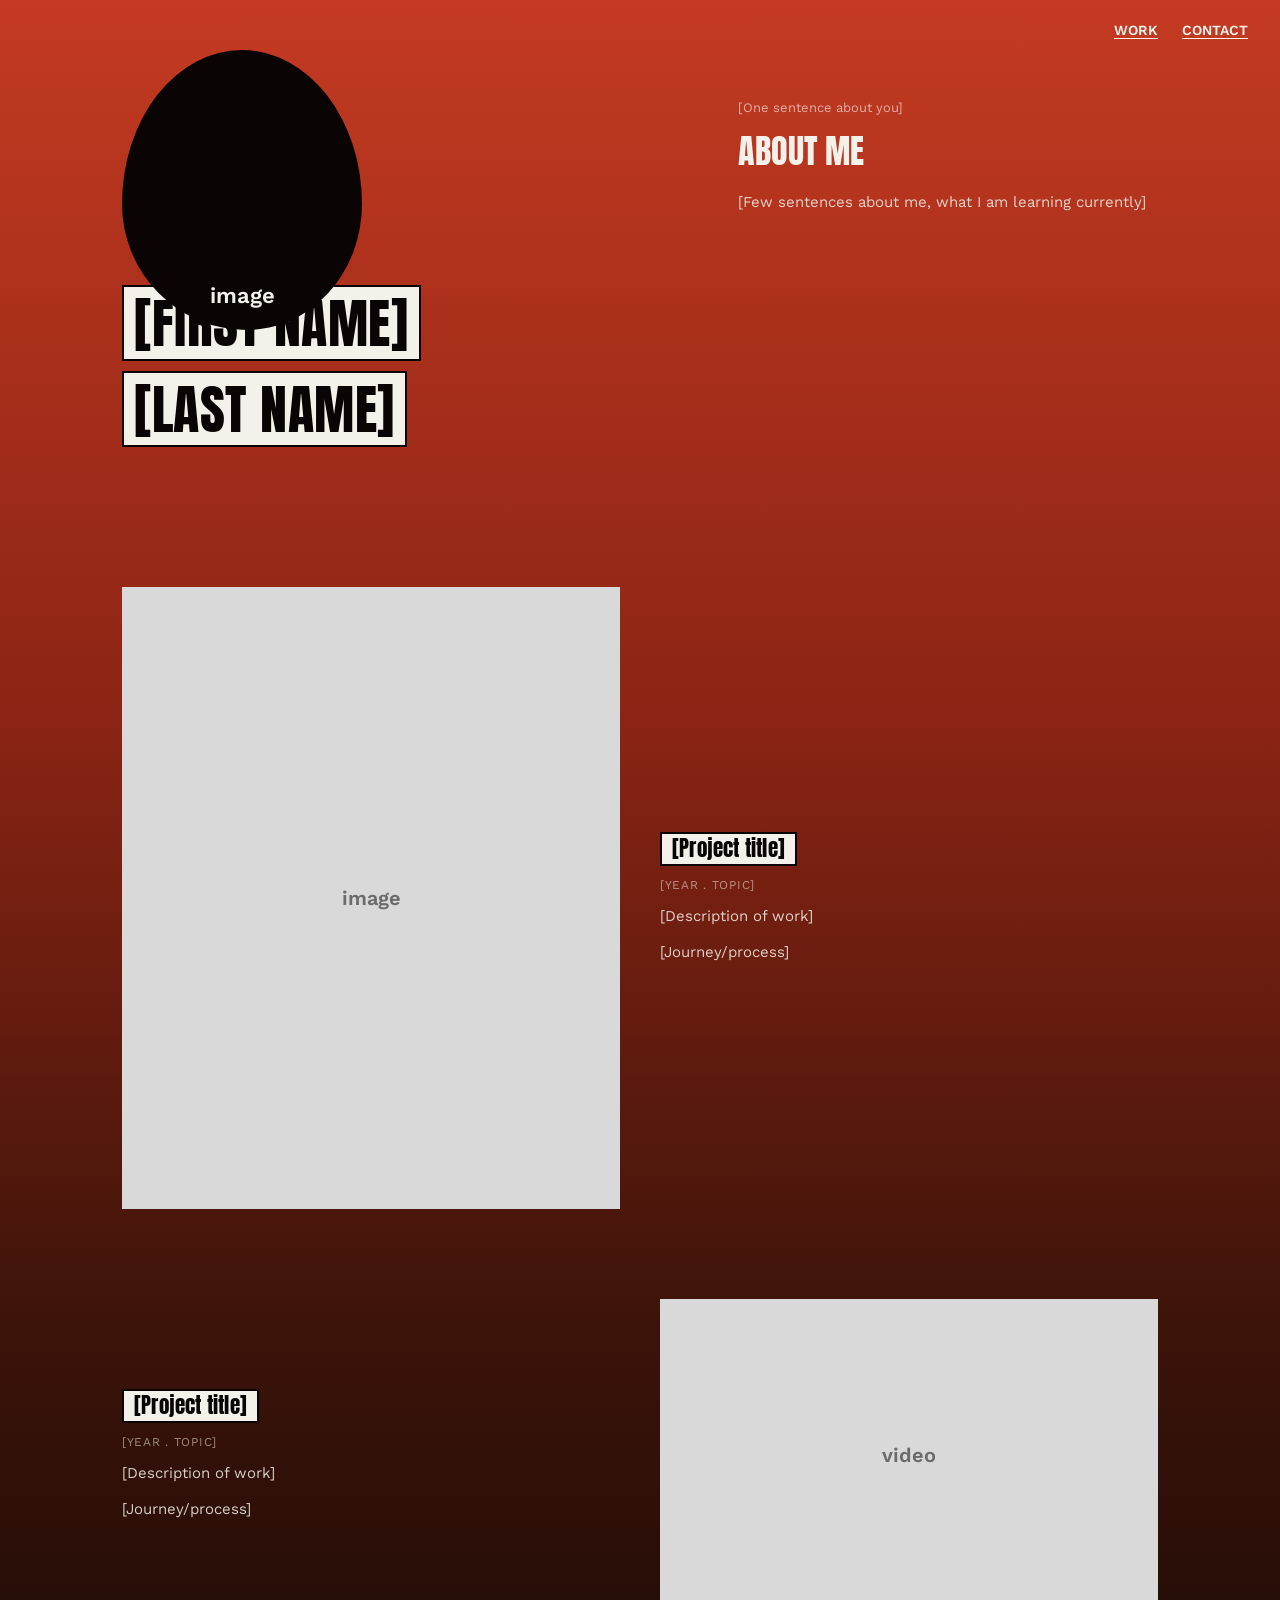
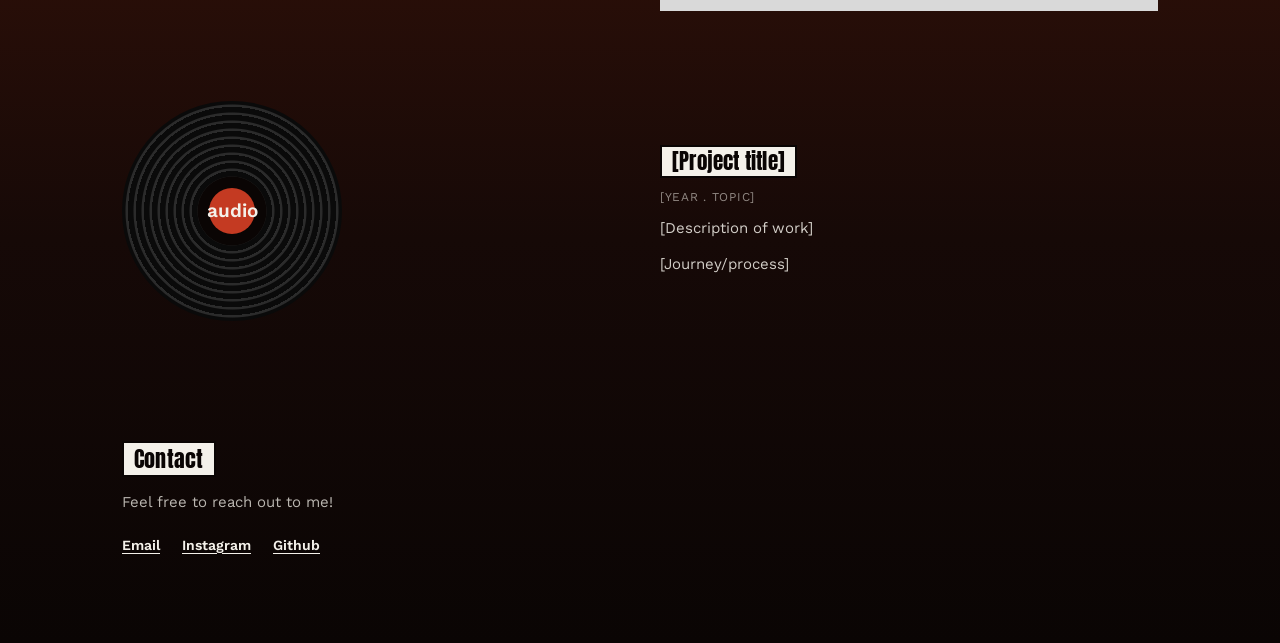
==== index (1).html @ e9532904 "Add files via upload" ====
<!DOCTYPE html>
<html lang="en">
<head>
<meta charset="UTF-8">
<meta name="viewport" content="width=device-width, initial-scale=1.0">
<title>[FIRST NAME] [LAST NAME] — Portfolio</title>
<link rel="preconnect" href="https://fonts.googleapis.com">
<link rel="preconnect" href="https://fonts.gstatic.com" crossorigin>
<link href="https://fonts.googleapis.com/css2?family=Anton&family=Work+Sans:wght@400;500;600;700&display=swap" rel="stylesheet">
<link rel="stylesheet" href="style.css">
</head>
<body>

<header class="topnav">
  <nav>
    <a href="#work" class="link">WORK</a>
    <a href="#contact" class="link">CONTACT</a>
  </nav>
</header>

<section class="hero" id="top">
  <div class="hero-visual">
    <div class="blob">
      <img src="your-photo.jpg" alt="Your photo" onerror="this.style.display='none'" onload="this.nextElementSibling.style.display='none'">
      <span>image</span>
    </div>
  </div>

  <div class="hero-text">
    <p class="eyebrow">[One sentence about you]</p>
    <h2 class="section-label">ABOUT ME</h2>
    <p class="about-copy">[Few sentences about me, what I am learning currently]</p>
  </div>

  <h1 class="name">
    <span class="tag-box name-first">[FIRST NAME]</span>
    <span class="tag-box name-last">[LAST NAME]</span>
  </h1>
</section>

<section class="work" id="work">

  <article class="project img-left">
    <div class="media media-image">
      <img src="project-1-image.jpg" alt="Project image" onerror="this.style.display='none'" onload="this.nextElementSibling.style.display='none'">
      <span>image</span>
    </div>
    <div class="project-info">
      <h3 class="tag-box">[Project title]</h3>
      <p class="meta">[Year . Topic]</p>
      <p class="desc">[Description of work]</p>
      <p class="desc">[Journey/process]</p>
    </div>
  </article>

  <article class="project video-right">
    <div class="project-info">
      <h3 class="tag-box">[Project title]</h3>
      <p class="meta">[Year . Topic]</p>
      <p class="desc">[Description of work]</p>
      <p class="desc">[Journey/process]</p>
    </div>
    <div class="media media-video"><span>video</span></div>
  </article>

  <article class="project audio-left">
    <div class="media media-audio"><span>audio</span></div>
    <div class="project-info">
      <h3 class="tag-box">[Project title]</h3>
      <p class="meta">[Year . Topic]</p>
      <p class="desc">[Description of work]</p>
      <p class="desc">[Journey/process]</p>
    </div>
  </article>

</section>

<footer class="contact" id="contact">
  <h2 class="tag-box">Contact</h2>
  <p class="contact-line">Feel free to reach out to me!</p>
  <div class="contact-links">
    <a href="mailto:#" class="link">Email</a>
    <a href="#" class="link">Instagram</a>
    <a href="#" class="link">Github</a>
  </div>
</footer>

</body>
</html>
---- style.css ----
:root{
  --red-top:#c43a22;
  --red-mid:#8b2414;
  --red-dark:#3a1309;
  --near-black:#160907;
  --black:#0a0504;
  --white:#f4f1ea;
  --grey:#d9d9d9;
}

*{ box-sizing:border-box; }
html{ scroll-behavior:smooth; }

body{
  margin:0;
  color:var(--white);
  font-family:'Work Sans', sans-serif;
  background:linear-gradient(180deg,
    var(--red-top) 0%,
    var(--red-mid) 32%,
    var(--red-dark) 60%,
    var(--near-black) 82%,
    var(--black) 100%);
}

h1,h2,h3{ margin:0; }
p{ margin:0; }
img{ max-width:100%; display:block; }

/* placeholder / editable text boxes */
.tag-box{
  display:inline-block;
  background:var(--white);
  color:var(--black);
  font-family:'Anton', sans-serif;
  font-weight:400;
  letter-spacing:0.01em;
  padding:2px 10px;
  border:2px solid var(--black);
  line-height:1.25;
}

.link{
  color:var(--white);
  text-decoration:underline;
  text-underline-offset:3px;
  font-family:'Work Sans', sans-serif;
  font-size:14px;
  font-weight:600;
  transition:opacity 0.2s ease;
}
.link:hover{ opacity:0.7; }

/* ---------------- NAV ---------------- */
.topnav{
  position:sticky;
  top:0;
  z-index:20;
  display:flex;
  justify-content:flex-end;
  padding:22px 32px;
}
.topnav nav{
  display:flex;
  gap:24px;
}

/* ---------------- HERO ---------------- */
.hero{
  position:relative;
  max-width:1100px;
  margin:0 auto;
  padding:10px 32px 80px;
}

.hero-visual{
  position:absolute;
  top:-10px;
  left:32px;
  width:240px;
  height:280px;
}
.blob{
  width:100%;
  height:100%;
  background:var(--black);
  border-radius:50% 50% 48% 52% / 55% 55% 45% 45%;
  display:flex;
  align-items:flex-end;
  justify-content:center;
  padding-bottom:22px;
}
.blob span{
  font-family:'Work Sans', sans-serif;
  font-weight:600;
  font-size:22px;
  color:var(--white);
}

.hero-text{
  max-width:420px;
  margin-left:auto;
  padding-top:30px;
}
.eyebrow{
  font-size:13px;
  opacity:0.65;
  margin-bottom:10px;
}
.section-label{
  font-family:'Anton', sans-serif;
  font-weight:400;
  font-size:clamp(1.6rem,4vw,2.1rem);
  color:var(--white);
  margin-bottom:14px;
}
.about-copy{
  font-size:15px;
  line-height:1.65;
  opacity:0.85;
}

.name{
  margin-top:70px;
  display:flex;
  flex-direction:column;
  gap:10px;
  font-size:clamp(1.8rem,6vw,3.4rem);
}
.name .tag-box{ width:fit-content; }

/* ---------------- WORK / PROJECTS ---------------- */
.work{
  max-width:1100px;
  margin:0 auto;
  padding:60px 32px 40px;
  display:flex;
  flex-direction:column;
  gap:90px;
}

.project{
  display:grid;
  grid-template-columns:1fr 1fr;
  gap:40px;
  align-items:center;
}

.project-info{
  display:flex;
  flex-direction:column;
  gap:12px;
  max-width:420px;
}
.project-info .tag-box{
  font-size:1.3rem;
  width:fit-content;
}
.project-info .meta{
  font-family:'Work Sans', sans-serif;
  font-size:12px;
  letter-spacing:0.06em;
  opacity:0.55;
  text-transform:uppercase;
}
.project-info .desc{
  font-size:15px;
  line-height:1.6;
  opacity:0.85;
}
.project-info .link{ margin-top:4px; width:fit-content; }

.media{
  display:flex;
  align-items:center;
  justify-content:center;
  font-family:'Work Sans', sans-serif;
  font-weight:600;
  color:var(--near-black);
}

.media-image{
  background:var(--grey);
  aspect-ratio:4/5;
  color:#6b6b6b;
  font-size:20px;
}

.media-video{
  background:var(--grey);
  aspect-ratio:16/10;
  color:#6b6b6b;
  font-size:20px;
}

.media-audio{
  width:220px;
  height:220px;
  border-radius:50%;
  justify-self:start;
  position:relative;
  display:flex;
  align-items:center;
  justify-content:center;
}
.media-audio::before{
  content:"";
  position:absolute;
  inset:0;
  border-radius:50%;
  background:
    radial-gradient(circle at center, var(--black) 0 34px, transparent 35px),
    repeating-radial-gradient(circle at center, #2b2b2b 0 2px, #0a0a0a 3px 8px);
  animation: spin 6s linear infinite;
}

@keyframes spin{
  from{ transform:rotate(0deg); }
  to{ transform:rotate(360deg); }
}

@media (prefers-reduced-motion: reduce){
  .media-audio::before{ animation:none; }
}
.media-audio::after{
  content:"";
  position:absolute;
  top:50%; left:50%;
  width:46px; height:46px;
  border-radius:50%;
  background:var(--red-top);
  transform:translate(-50%,-50%);
}
.media-audio span{
  position:relative;
  z-index:2;
  color:var(--white);
  font-size:19px;
  background:transparent;
}

.video-right .project-info{ order:1; }
.video-right .media{ order:2; }

/* ---------------- CONTACT ---------------- */
.contact{
  max-width:1100px;
  margin:0 auto;
  padding:80px 32px 90px;
  display:flex;
  flex-direction:column;
  gap:16px;
}
.contact .tag-box{
  font-size:1.4rem;
  width:fit-content;
}
.contact-line{
  font-size:15px;
  opacity:0.75;
}
.contact-links{
  display:flex;
  gap:22px;
  margin-top:10px;
  flex-wrap:wrap;
}

/* ---------------- RESPONSIVE ---------------- */
@media (max-width:760px){
  .hero-visual{ position:relative; top:0; left:0; width:180px; height:210px; margin-bottom:24px; }
  .hero-text{ margin-left:0; padding-top:0; max-width:100%; }
  .name{ margin-top:40px; }
  .project{ grid-template-columns:1fr; }
  .video-right .project-info{ order:0; }
  .video-right .media{ order:0; }
  .media-audio{ justify-self:center; }
}
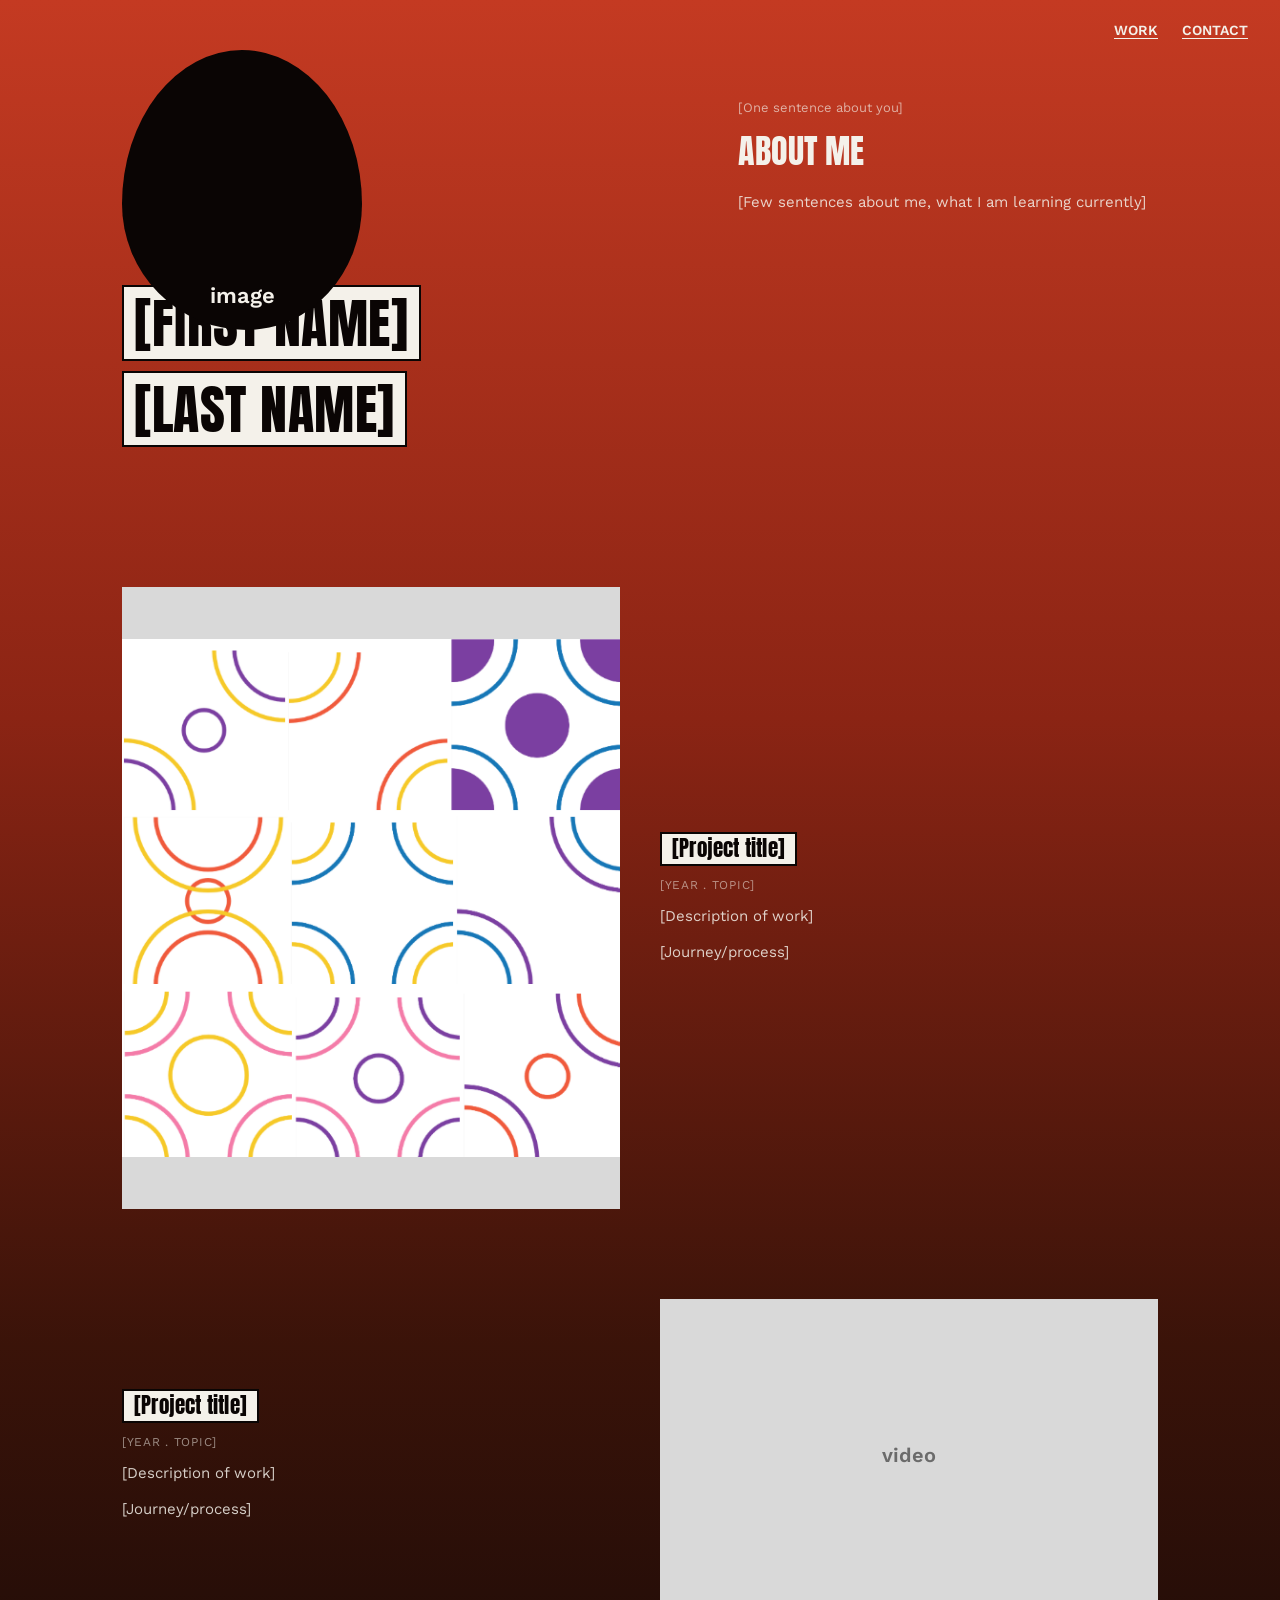
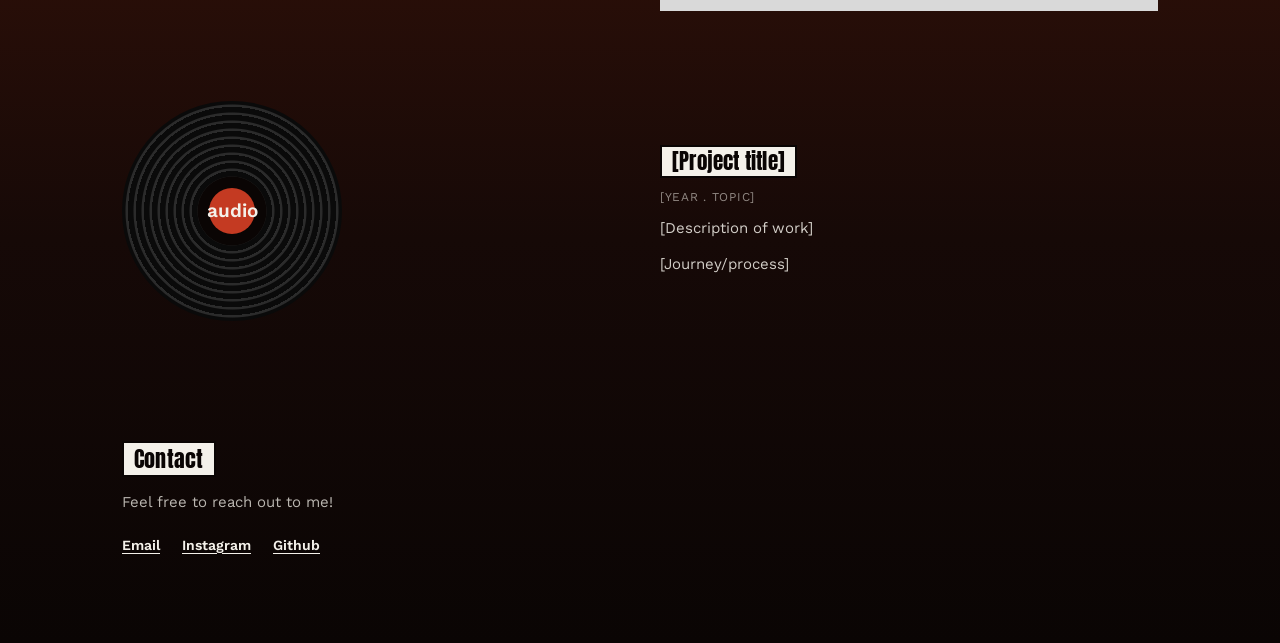
==== commit 09027bf9: "Update index (1).html" ====
--- a/index (1).html
+++ b/index (1).html
@@ -42,7 +42,7 @@
 
   <article class="project img-left">
     <div class="media media-image">
-      <img src="project-1-image.jpg" alt="Project image" onerror="this.style.display='none'" onload="this.nextElementSibling.style.display='none'">
+      <img src="a1collage.png" alt="Project image" onerror="this.style.display='none'" onload="this.nextElementSibling.style.display='none'">
       <span>image</span>
     </div>
     <div class="project-info">
